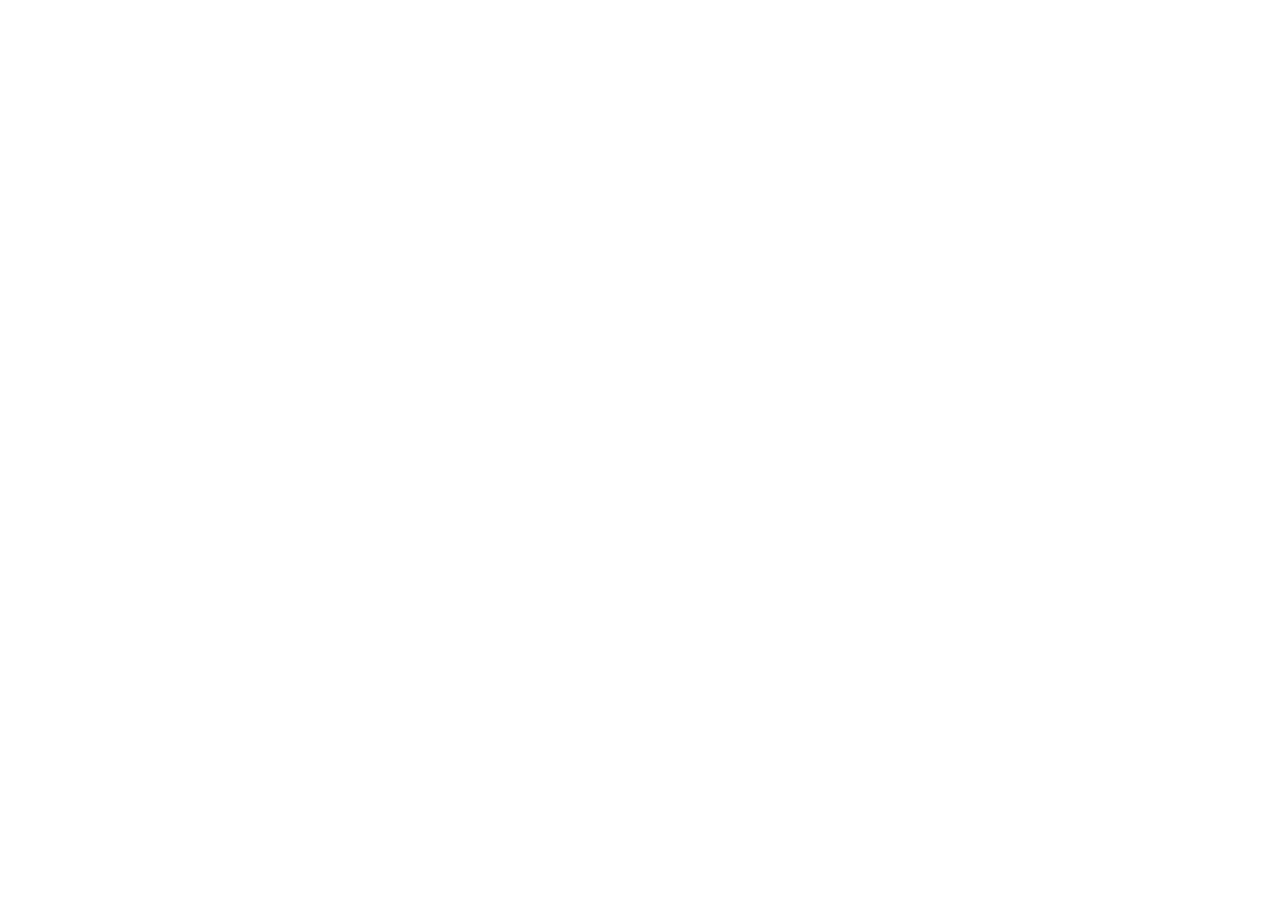
==== index.html @ d834d3f4 "Add files via upload" ====
<!DOCTYPE html>
<html lang="en">
<head>
    <meta charset="UTF-8">
    <meta name="viewport" content="width=device-width, initial-scale=1.0">
    <title>Document</title>
</head>
<body>
      
</body>
</html>
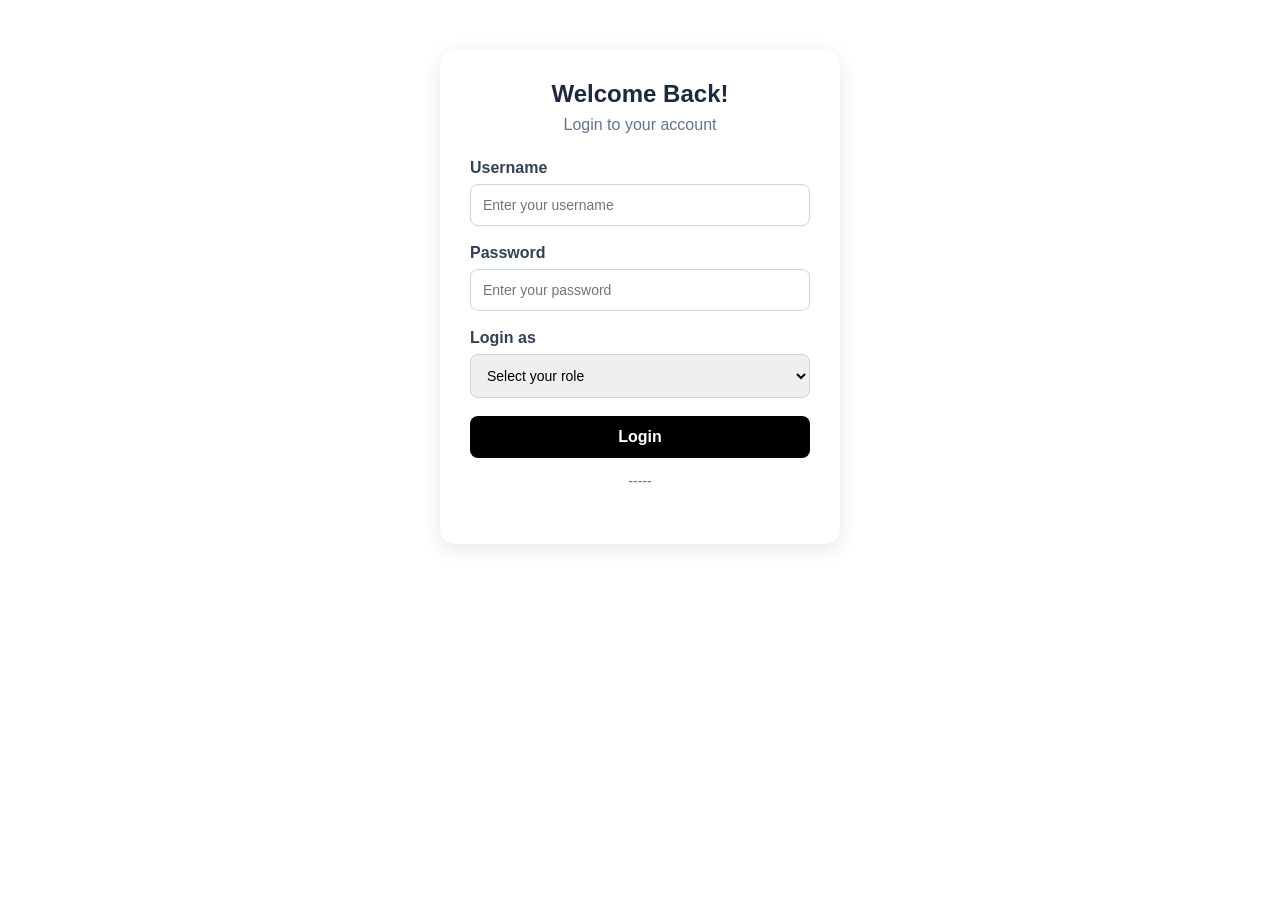
==== commit 45702b5b: "user validation" ====
--- a/index.html
+++ b/index.html
@@ -4,8 +4,56 @@
     <meta charset="UTF-8">
     <meta name="viewport" content="width=device-width, initial-scale=1.0">
     <title>Document</title>
+    <link rel="stylesheet" href="/css/style.css">
 </head>
 <body>
-      
+    <div class="login" id="login">
+    <form id="loginForm" class="login-form">
+
+        <h2>Welcome Back!</h2>
+        <p>Login to your account</p>
+
+        <div class="form-group">
+            <label for="username">Username</label>
+            <input
+                type="text"
+                id="username"
+                name="username"
+                placeholder="Enter your username"
+                required
+            >
+        </div>
+
+        <div class="form-group">
+            <label for="password">Password</label>
+            <input
+                type="password"
+                id="password"
+                name="password"
+                placeholder="Enter your password"
+                required
+            >
+        </div>
+
+        <div class="form-group">
+            <label for="role">Login as</label>
+            <select id="role" name="role" required>
+                <option value="">Select your role</option>
+                <option value="user">User</option>
+                <option value="admin">Admin</option>
+            </select>
+        </div>
+
+        <button type="submit" id="loginButton">
+            Login
+        </button>
+
+        <p id="loginMessage" class="login-message">
+            -----
+        </p>
+
+    </form>
+</div>
+   <script src="./js/app.js"></script>
 </body>
 </html>
--- a/css/style.css
+++ b/css/style.css
@@ -0,0 +1,175 @@
+
+
+* {
+    margin: 0;
+    padding: 0;
+    box-sizing: border-box;
+    font-family: Arial, sans-serif;
+}
+
+/* General header */
+.site-header {
+    background-color: black;
+    width: 100%;
+    position: sticky;
+    top: 0;
+    z-index: 1000;
+}
+
+/* Navigation container */
+.navbar {
+    max-width: 1200px;
+    margin: 0 auto;
+    padding: 15px 25px;
+
+    display: flex;
+    justify-content: space-between;
+    align-items: center;
+    gap: 20px;
+}
+
+/* Logo */
+.logo {
+    color: white;
+    font-size: 22px;
+    font-weight: bold;
+    text-decoration: none;
+    white-space: nowrap;
+}
+
+/* Navigation list */
+.nav-list {
+    display: flex;
+    align-items: center;
+    gap: 10px;
+    list-style: none;
+}
+
+/* Navigation items */
+.nav-item {
+    list-style: none;
+}
+
+/* Navigation links */
+.nav-link {
+    display: block;
+    color: white;
+    text-decoration: none;
+    padding: 10px 15px;
+    border-radius: 6px;
+    transition: background-color 0.3s ease;
+}
+
+/* Hover effect */
+.nav-link:hover {
+    background-color: #555;
+}
+
+/* Current page */
+.nav-link.active {
+    background-color: #176b55;
+    color: white;
+}
+
+
+.login {
+    width: 100%;
+    max-width: 400px;
+    margin: 50px auto;
+    padding: 30px;
+    background: #ffffff;
+    border-radius: 15px;
+    box-shadow: 0 5px 20px rgba(0, 0, 0, 0.1);
+    box-sizing: border-box;
+}
+
+.login-form h2 {
+    text-align: center;
+    margin-bottom: 8px;
+    color: #1e293b;
+}
+
+.login-form > p {
+    text-align: center;
+    color: #64748b;
+    margin-bottom: 25px;
+}
+
+.form-group {
+    margin-bottom: 18px;
+}
+
+.form-group label {
+    display: block;
+    margin-bottom: 7px;
+    font-weight: 600;
+    color: #334155;
+}
+
+.form-group input,
+.form-group select {
+    width: 100%;
+    padding: 12px;
+    border: 1px solid #cbd5e1;
+    border-radius: 8px;
+    box-sizing: border-box;
+    font-size: 14px;
+    outline: none;
+}
+
+.form-group input:focus,
+.form-group select:focus {
+    border-color: black;
+    box-shadow: 0 0 0 3px rgba(37, 99, 235, 0.1);
+}
+
+#loginButton {
+    width: 100%;
+    padding: 12px;
+    background: black;
+    color: white;
+    border: none;
+    border-radius: 8px;
+    font-size: 16px;
+    font-weight: bold;
+    cursor: pointer;
+    transition: background 0.2s;
+}
+
+#loginButton:hover {
+    background: white;
+    color:black;
+    border: 1px solid black;
+}
+
+.login-message {
+    margin-top: 15px;
+    text-align: center;
+    font-size: 14px;
+}
+
+.login-message.error {
+    color: #dc2626;
+}
+
+.login-message.success {
+    color: #16a34a;
+}
+
+/* Responsive layout for mobile */
+@media (max-width: 600px) {
+    .navbar {
+        flex-direction: column;
+        gap: 12px;
+    }
+
+    .nav-list {
+        flex-wrap: wrap;
+        justify-content: center;
+    }
+
+    .nav-link {
+        padding: 8px 10px;
+        font-size: 14px;
+    }
+}
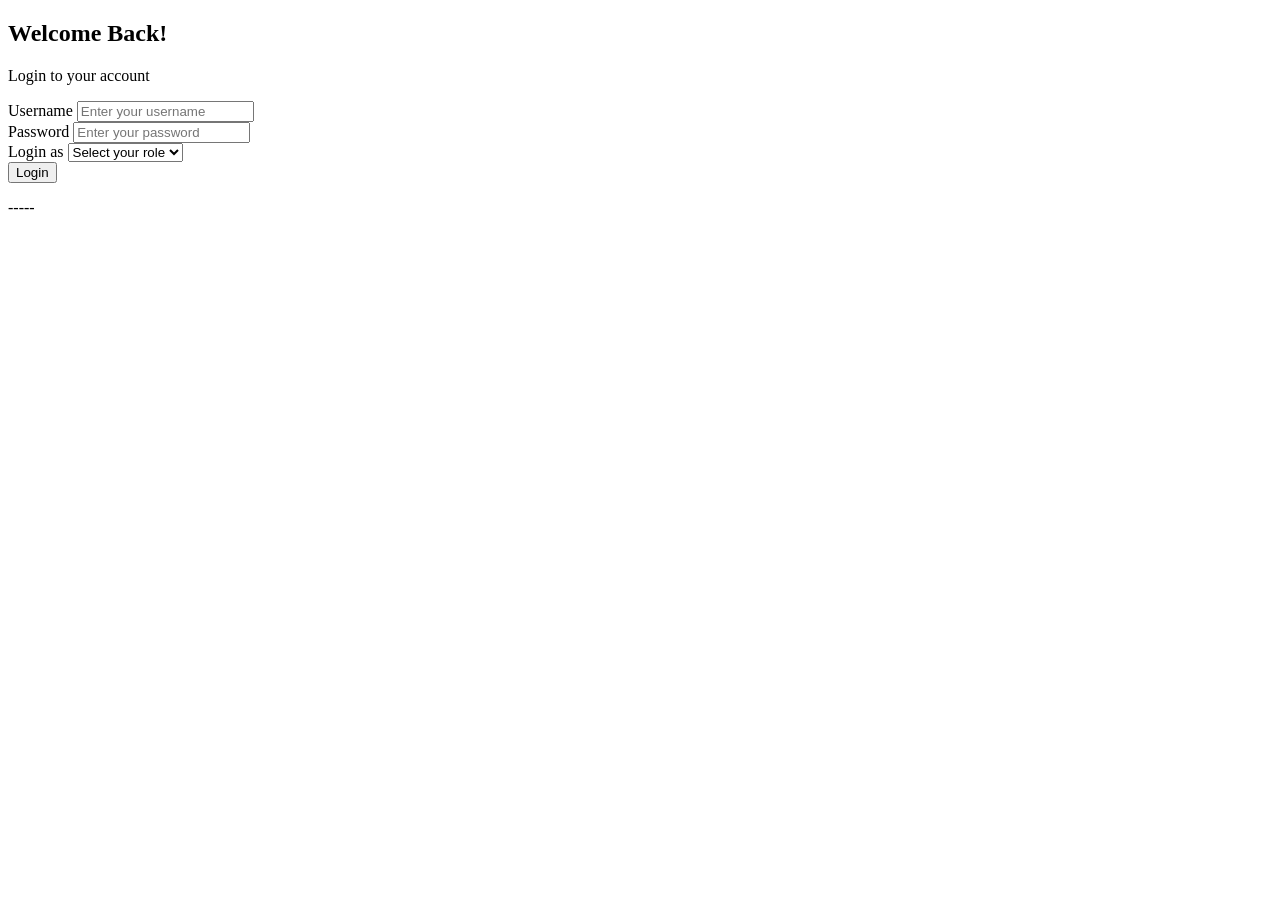
==== commit ba5bffee: "Initial Commit" ====
--- a/index.html
+++ b/index.html
@@ -54,6 +54,6 @@
 
     </form>
 </div>
-   <script src="./js/app.js"></script>
+   <script src="/assets/js/userAuth.js"></script>
 </body>
 </html>
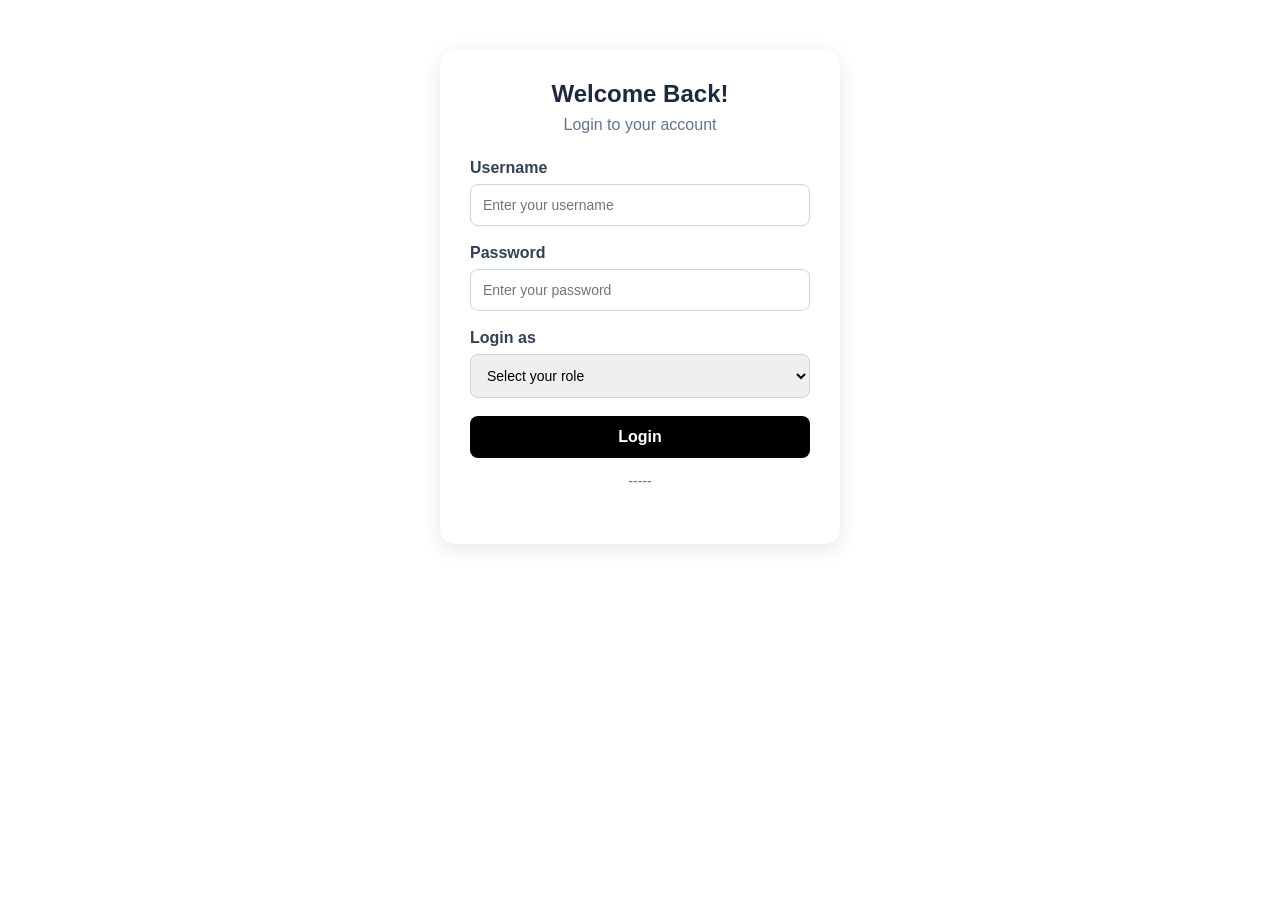
==== commit 51e549a6: "Functions Added" ====
--- a/index.html
+++ b/index.html
@@ -4,7 +4,7 @@
     <meta charset="UTF-8">
     <meta name="viewport" content="width=device-width, initial-scale=1.0">
     <title>Document</title>
-    <link rel="stylesheet" href="/css/style.css">
+    <link rel="stylesheet" href="assets/css/style.css">
 </head>
 <body>
     <div class="login" id="login">
--- a/assets/css/style.css
+++ b/assets/css/style.css
@@ -0,0 +1,211 @@
+
+
+* {
+    margin: 0;
+    padding: 0;
+    box-sizing: border-box;
+    font-family: Arial, sans-serif;
+}
+
+/* General header */
+.site-header {
+    background-color: black;
+    width: 100%;
+    position: sticky;
+    top: 0;
+    z-index: 1000;
+}
+
+/* Navigation container */
+.navbar {
+    max-width: 1200px;
+    margin: 0;
+    padding: 15px 25px;
+
+    display: flex;
+    justify-content: space-between;
+    align-items: center;
+    gap: 20px;
+}
+
+/* Logo */
+.logo {
+    color: white;
+    font-size: 22px;
+    font-weight: bold;
+    text-decoration: none;
+    white-space: nowrap;
+}
+
+.logo-name {
+    display: flex;
+    align-items: center;
+    justify-content: center;
+    font-size: 28px;
+    font-weight: bold;
+    color: white;
+    margin: 0;
+}
+
+.highlight {
+    color: rgb(255, 28, 28);
+}
+
+/* Navigation list */
+.nav-list {
+    display: flex;
+    align-items: center;
+    gap: 10px;
+    list-style: none;
+}
+
+/* Navigation items */
+.nav-item {
+    list-style: none;
+}
+
+/* Navigation links */
+.nav-link {
+    display: block;
+    color: white;
+    text-decoration: none;
+    font-weight: bold;
+    padding: 10px 15px;
+    border-radius: 6px;
+    transition: background-color 0.3s ease;
+}
+
+/* Hover effect */
+.nav-link:hover {
+    background-color: #555;
+}
+
+/* Current page */
+.nav-link.active {
+    background-color: #176b55;
+    color: white;
+}
+
+.dashboard-wrap{
+    margin: 1rem;
+    padding: 1rem;
+}
+
+
+.login {
+    width: 100%;
+    max-width: 400px;
+    margin: 50px auto;
+    padding: 30px;
+    background: #ffffff;
+    border-radius: 15px;
+    box-shadow: 0 5px 20px rgba(0, 0, 0, 0.1);
+    box-sizing: border-box;
+}
+
+.login-form h2 {
+    text-align: center;
+    margin-bottom: 8px;
+    color: #1e293b;
+}
+
+.login-form > p {
+    text-align: center;
+    color: #64748b;
+    margin-bottom: 25px;
+}
+
+.form-group {
+    margin-bottom: 18px;
+}
+
+.form-group label {
+    display: block;
+    margin-bottom: 7px;
+    font-weight: 600;
+    color: #334155;
+}
+
+.form-group input,
+.form-group select {
+    width: 100%;
+    padding: 12px;
+    border: 1px solid #cbd5e1;
+    border-radius: 8px;
+    box-sizing: border-box;
+    font-size: 14px;
+    outline: none;
+}
+
+.form-group input:focus,
+.form-group select:focus {
+    border-color: black;
+    box-shadow: 0 0 0 3px rgba(37, 99, 235, 0.1);
+}
+
+#loginButton {
+    width: 100%;
+    padding: 12px;
+    background: black;
+    color: white;
+    border: none;
+    border-radius: 8px;
+    font-size: 16px;
+    font-weight: bold;
+    cursor: pointer;
+    transition: background 0.2s;
+}
+
+#loginButton:hover {
+    background: white;
+    color:black;
+    border: 1px solid black;
+}
+
+.login-message {
+    margin-top: 15px;
+    text-align: center;
+    font-size: 14px;
+}
+
+.login-message.error {
+    color: #dc2626;
+}
+
+.login-message.success {
+    color: #16a34a;
+}
+
+/* Responsive layout for mobile */
+@media (max-width: 600px) {
+    .navbar {
+        flex-direction: column;
+        gap: 12px;
+    }
+
+    .nav-list {
+        flex-wrap: wrap;
+        justify-content: center;
+    }
+
+    .nav-link {
+        padding: 8px 10px;
+        font-size: 14px;
+    }
+}
+
+table {
+  font-family: arial, sans-serif;
+  border-collapse: collapse;
+  width: 100%;
+}
+
+td, th {
+  border: 1px solid #dddddd;
+  text-align: left;
+  padding: 8px;
+}
+
+.greetings{
+    padding-bottom: 2rem;
+}
